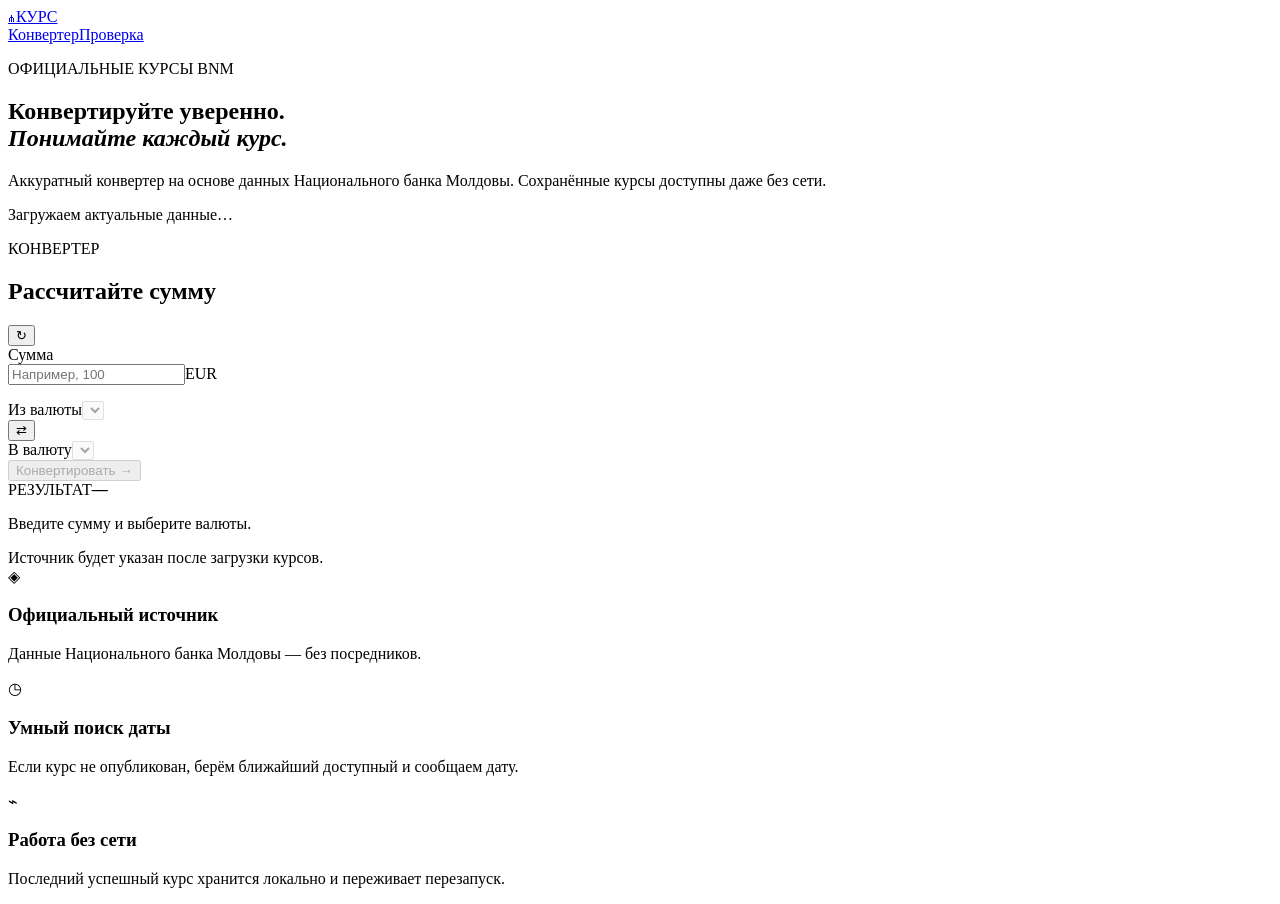
==== currency_converter/web_static/index.html @ 56bebf0b "feat: replace desktop UI with Russian web interface" ====
<!doctype html>
<html lang="ru">
<head>
  <meta charset="utf-8">
  <meta name="viewport" content="width=device-width, initial-scale=1">
  <meta name="theme-color" content="#111a2d">
  <title>Курс · Конвертер валют</title>
  <link rel="stylesheet" href="/app.css">
</head>
<body>
  <main class="shell">
    <header class="topbar">
      <a class="brand" href="/" aria-label="Курс — главная"><span class="brand-mark">₼</span><span>КУРС</span></a>
      <nav><a href="#converter">Конвертер</a><a href="/tests.html">Проверка</a></nav>
    </header>
    <section class="hero">
      <p class="eyebrow">ОФИЦИАЛЬНЫЕ КУРСЫ BNM</p>
      <h1>Конвертируйте уверенно.<br><em>Понимайте каждый курс.</em></h1>
      <p class="lead">Аккуратный конвертер на основе данных Национального банка Молдовы. Сохранённые курсы доступны даже без сети.</p>
      <div id="status" class="status loading" role="status">Загружаем актуальные данные…</div>
    </section>
    <section id="converter" class="converter-card" aria-label="Конвертер валют">
      <div class="card-header"><div><p class="eyebrow">КОНВЕРТЕР</p><h2>Рассчитайте сумму</h2></div><button id="refresh" class="icon-button" title="Обновить курсы" aria-label="Обновить курсы">↻</button></div>
      <div class="input-group"><label for="amount">Сумма</label><div class="amount-wrap"><input id="amount" inputmode="decimal" autocomplete="off" placeholder="Например, 100" aria-describedby="amount-error"><span id="from-sign">EUR</span></div><p id="amount-error" class="field-error" aria-live="polite"></p></div>
      <div class="currency-grid">
        <div><label for="source">Из валюты</label><select id="source" disabled></select></div>
        <button id="swap" class="swap" title="Поменять валюты местами" aria-label="Поменять валюты местами">⇄</button>
        <div><label for="target">В валюту</label><select id="target" disabled></select></div>
      </div>
      <button id="convert" class="primary" disabled>Конвертировать <span>→</span></button>
      <div class="result" aria-live="polite"><span class="result-label">РЕЗУЛЬТАТ</span><strong id="result">—</strong><p id="formula">Введите сумму и выберите валюты.</p></div>
      <footer id="rate-meta" class="rate-meta">Источник будет указан после загрузки курсов.</footer>
    </section>
    <section class="trust-grid">
      <article><span>◈</span><h3>Официальный источник</h3><p>Данные Национального банка Молдовы — без посредников.</p></article>
      <article><span>◷</span><h3>Умный поиск даты</h3><p>Если курс не опубликован, берём ближайший доступный и сообщаем дату.</p></article>
      <article><span>⌁</span><h3>Работа без сети</h3><p>Последний успешный курс хранится локально и переживает перезапуск.</p></article>
    </section>
  </main>
  <script src="/app.js"></script>
</body>
</html>
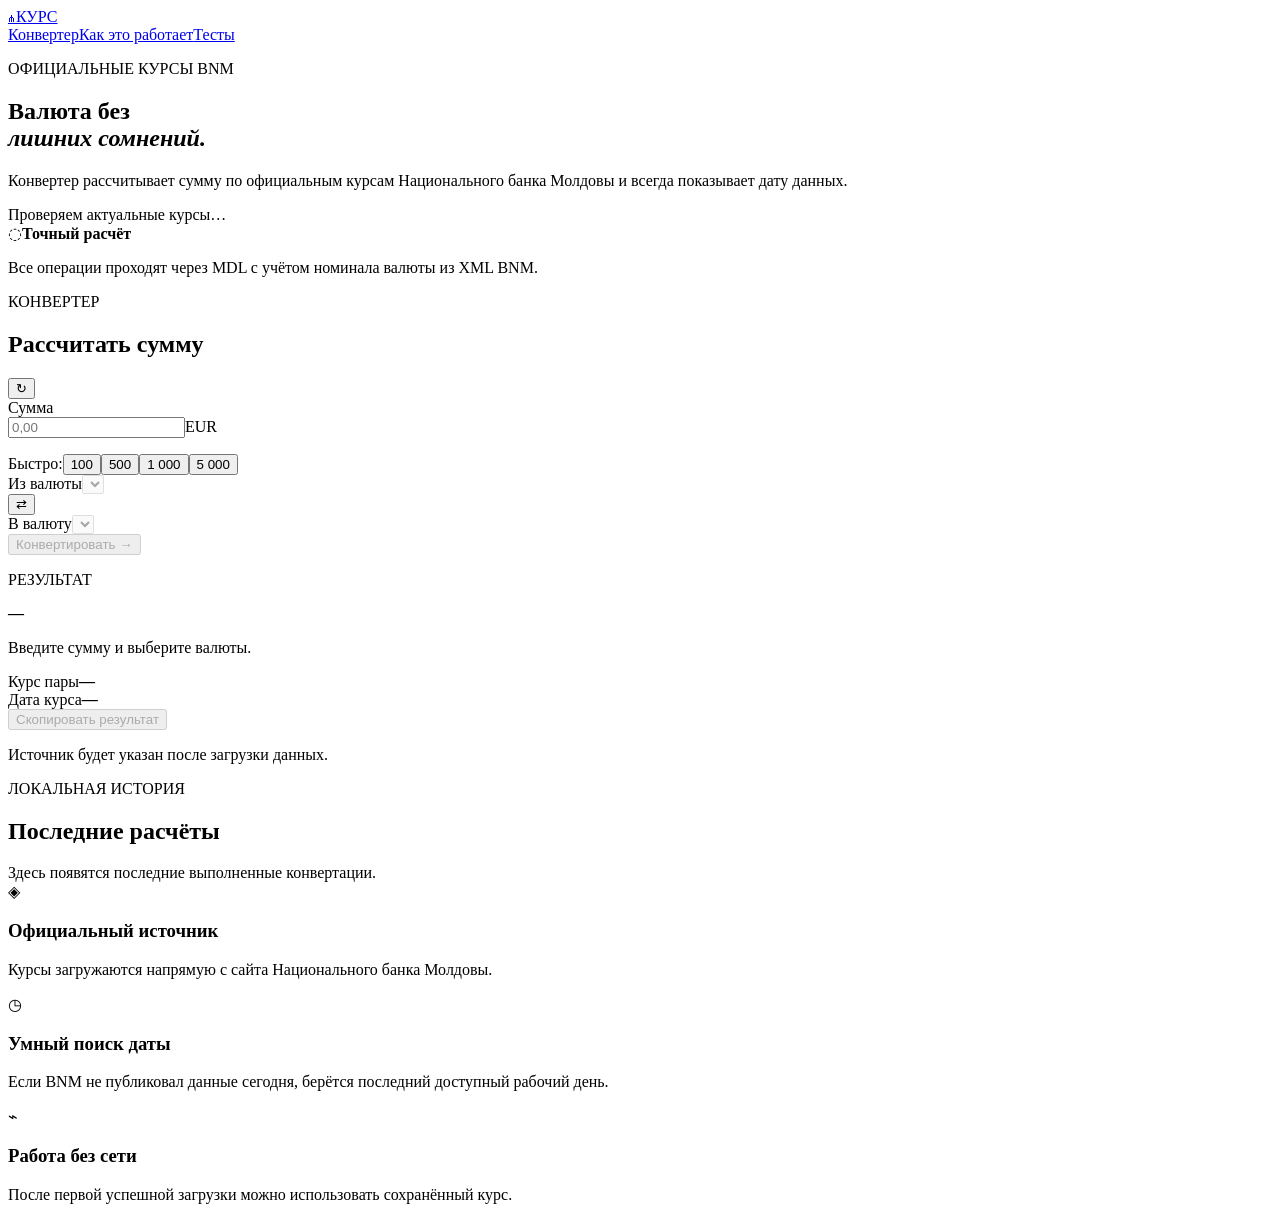
==== commit cd82039d: "feat: expand converter experience and test controls" ====
--- a/currency_converter/web_static/index.html
+++ b/currency_converter/web_static/index.html
@@ -1,42 +1,10 @@
 <!doctype html>
 <html lang="ru">
-<head>
-  <meta charset="utf-8">
-  <meta name="viewport" content="width=device-width, initial-scale=1">
-  <meta name="theme-color" content="#111a2d">
-  <title>Курс · Конвертер валют</title>
-  <link rel="stylesheet" href="/app.css">
-</head>
-<body>
-  <main class="shell">
-    <header class="topbar">
-      <a class="brand" href="/" aria-label="Курс — главная"><span class="brand-mark">₼</span><span>КУРС</span></a>
-      <nav><a href="#converter">Конвертер</a><a href="/tests.html">Проверка</a></nav>
-    </header>
-    <section class="hero">
-      <p class="eyebrow">ОФИЦИАЛЬНЫЕ КУРСЫ BNM</p>
-      <h1>Конвертируйте уверенно.<br><em>Понимайте каждый курс.</em></h1>
-      <p class="lead">Аккуратный конвертер на основе данных Национального банка Молдовы. Сохранённые курсы доступны даже без сети.</p>
-      <div id="status" class="status loading" role="status">Загружаем актуальные данные…</div>
-    </section>
-    <section id="converter" class="converter-card" aria-label="Конвертер валют">
-      <div class="card-header"><div><p class="eyebrow">КОНВЕРТЕР</p><h2>Рассчитайте сумму</h2></div><button id="refresh" class="icon-button" title="Обновить курсы" aria-label="Обновить курсы">↻</button></div>
-      <div class="input-group"><label for="amount">Сумма</label><div class="amount-wrap"><input id="amount" inputmode="decimal" autocomplete="off" placeholder="Например, 100" aria-describedby="amount-error"><span id="from-sign">EUR</span></div><p id="amount-error" class="field-error" aria-live="polite"></p></div>
-      <div class="currency-grid">
-        <div><label for="source">Из валюты</label><select id="source" disabled></select></div>
-        <button id="swap" class="swap" title="Поменять валюты местами" aria-label="Поменять валюты местами">⇄</button>
-        <div><label for="target">В валюту</label><select id="target" disabled></select></div>
-      </div>
-      <button id="convert" class="primary" disabled>Конвертировать <span>→</span></button>
-      <div class="result" aria-live="polite"><span class="result-label">РЕЗУЛЬТАТ</span><strong id="result">—</strong><p id="formula">Введите сумму и выберите валюты.</p></div>
-      <footer id="rate-meta" class="rate-meta">Источник будет указан после загрузки курсов.</footer>
-    </section>
-    <section class="trust-grid">
-      <article><span>◈</span><h3>Официальный источник</h3><p>Данные Национального банка Молдовы — без посредников.</p></article>
-      <article><span>◷</span><h3>Умный поиск даты</h3><p>Если курс не опубликован, берём ближайший доступный и сообщаем дату.</p></article>
-      <article><span>⌁</span><h3>Работа без сети</h3><p>Последний успешный курс хранится локально и переживает перезапуск.</p></article>
-    </section>
-  </main>
-  <script src="/app.js"></script>
-</body>
-</html>
+<head><meta charset="utf-8"><meta name="viewport" content="width=device-width, initial-scale=1"><meta name="theme-color" content="#0c1930"><title>КУРС · Конвертер валют</title><link rel="stylesheet" href="/app.css"></head>
+<body><main class="page-shell">
+<header class="topbar"><a class="brand" href="/" aria-label="КУРС — главная"><span class="brand-symbol">₼</span><span>КУРС</span></a><nav aria-label="Навигация"><a class="active" href="#converter">Конвертер</a><a href="#about">Как это работает</a><a href="/tests.html">Тесты</a></nav></header>
+<section class="hero"><div><p class="eyebrow">ОФИЦИАЛЬНЫЕ КУРСЫ BNM</p><h1>Валюта без<br><em>лишних сомнений.</em></h1><p class="hero-copy">Конвертер рассчитывает сумму по официальным курсам Национального банка Молдовы и всегда показывает дату данных.</p><div id="status" class="status loading" role="status">Проверяем актуальные курсы…</div></div><aside class="hero-note"><span class="note-icon">◌</span><b>Точный расчёт</b><p>Все операции проходят через MDL с учётом номинала валюты из XML BNM.</p></aside></section>
+<section id="converter" class="converter-layout" aria-label="Конвертер валют"><div class="converter-card"><div class="card-heading"><div><p class="eyebrow">КОНВЕРТЕР</p><h2>Рассчитать сумму</h2></div><button id="refresh" class="circle-button" title="Обновить официальный курс" aria-label="Обновить официальный курс">↻</button></div><label class="label" for="amount">Сумма</label><div class="amount-control"><input id="amount" inputmode="decimal" autocomplete="off" placeholder="0,00" aria-describedby="amount-error"><span id="from-sign">EUR</span></div><p id="amount-error" class="field-error" aria-live="polite"></p><div class="quick-row" aria-label="Быстрый выбор суммы"><span>Быстро:</span><button data-amount="100">100</button><button data-amount="500">500</button><button data-amount="1000">1 000</button><button data-amount="5000">5 000</button></div><div class="currency-row"><div><label class="label" for="source">Из валюты</label><select id="source" disabled></select></div><button id="swap" class="swap-button" title="Поменять валюты местами" aria-label="Поменять валюты местами">⇄</button><div><label class="label" for="target">В валюту</label><select id="target" disabled></select></div></div><button id="convert" class="primary" disabled>Конвертировать <span>→</span></button></div><aside class="result-card" aria-live="polite"><p class="eyebrow">РЕЗУЛЬТАТ</p><strong id="result">—</strong><p id="formula" class="formula">Введите сумму и выберите валюты.</p><div class="result-divider"></div><div class="rate-line"><span>Курс пары</span><b id="pair-rate">—</b></div><div class="rate-line"><span>Дата курса</span><b id="rate-date">—</b></div><button id="copy-result" class="secondary" disabled>Скопировать результат</button><p id="rate-meta" class="rate-meta">Источник будет указан после загрузки данных.</p></aside></section>
+<section class="history-section" aria-labelledby="history-title"><div class="section-heading"><div><p class="eyebrow">ЛОКАЛЬНАЯ ИСТОРИЯ</p><h2 id="history-title">Последние расчёты</h2></div><button id="clear-history" class="text-button" hidden>Очистить</button></div><div id="history" class="history-empty">Здесь появятся последние выполненные конвертации.</div></section>
+<section id="about" class="feature-grid"><article><span>◈</span><h3>Официальный источник</h3><p>Курсы загружаются напрямую с сайта Национального банка Молдовы.</p></article><article><span>◷</span><h3>Умный поиск даты</h3><p>Если BNM не публиковал данные сегодня, берётся последний доступный рабочий день.</p></article><article><span>⌁</span><h3>Работа без сети</h3><p>После первой успешной загрузки можно использовать сохранённый курс.</p></article></section>
+</main><script src="/app.js"></script></body></html>
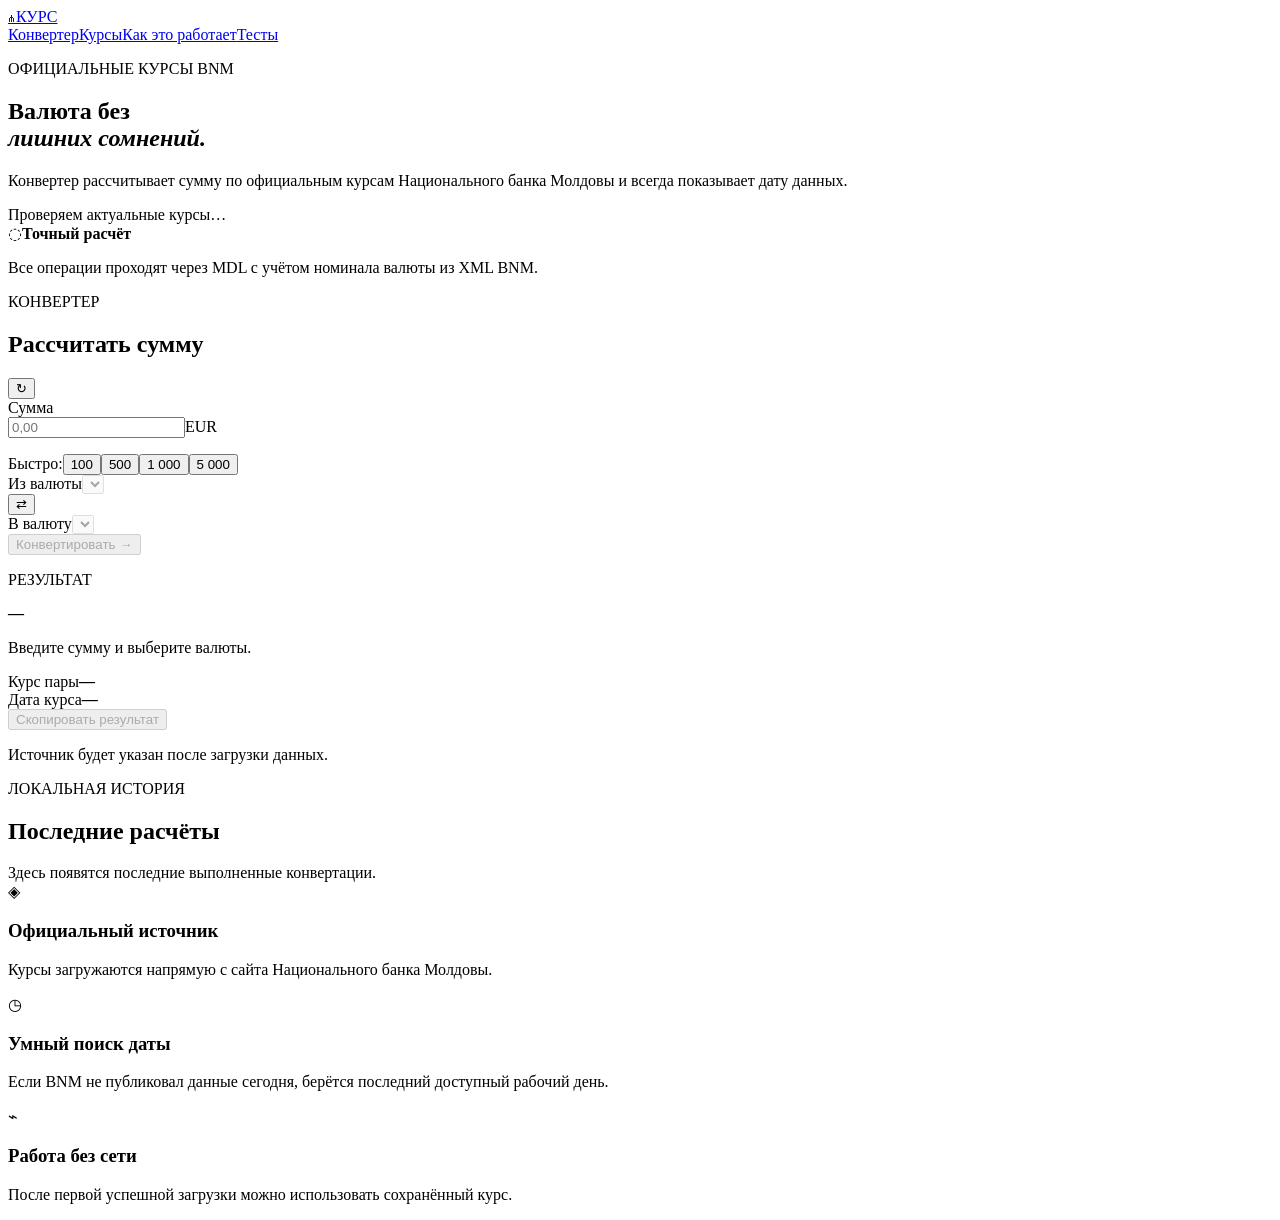
==== commit a6d73fe0: "feat: add currency directory and polished README" ====
--- a/currency_converter/web_static/index.html
+++ b/currency_converter/web_static/index.html
@@ -2,7 +2,7 @@
 <html lang="ru">
 <head><meta charset="utf-8"><meta name="viewport" content="width=device-width, initial-scale=1"><meta name="theme-color" content="#0c1930"><title>КУРС · Конвертер валют</title><link rel="stylesheet" href="/app.css"></head>
 <body><main class="page-shell">
-<header class="topbar"><a class="brand" href="/" aria-label="КУРС — главная"><span class="brand-symbol">₼</span><span>КУРС</span></a><nav aria-label="Навигация"><a class="active" href="#converter">Конвертер</a><a href="#about">Как это работает</a><a href="/tests.html">Тесты</a></nav></header>
+<header class="topbar"><a class="brand" href="/" aria-label="КУРС — главная"><span class="brand-symbol">₼</span><span>КУРС</span></a><nav aria-label="Навигация"><a class="active" href="#converter">Конвертер</a><a href="/rates.html">Курсы</a><a href="#about">Как это работает</a><a href="/tests.html">Тесты</a></nav></header>
 <section class="hero"><div><p class="eyebrow">ОФИЦИАЛЬНЫЕ КУРСЫ BNM</p><h1>Валюта без<br><em>лишних сомнений.</em></h1><p class="hero-copy">Конвертер рассчитывает сумму по официальным курсам Национального банка Молдовы и всегда показывает дату данных.</p><div id="status" class="status loading" role="status">Проверяем актуальные курсы…</div></div><aside class="hero-note"><span class="note-icon">◌</span><b>Точный расчёт</b><p>Все операции проходят через MDL с учётом номинала валюты из XML BNM.</p></aside></section>
 <section id="converter" class="converter-layout" aria-label="Конвертер валют"><div class="converter-card"><div class="card-heading"><div><p class="eyebrow">КОНВЕРТЕР</p><h2>Рассчитать сумму</h2></div><button id="refresh" class="circle-button" title="Обновить официальный курс" aria-label="Обновить официальный курс">↻</button></div><label class="label" for="amount">Сумма</label><div class="amount-control"><input id="amount" inputmode="decimal" autocomplete="off" placeholder="0,00" aria-describedby="amount-error"><span id="from-sign">EUR</span></div><p id="amount-error" class="field-error" aria-live="polite"></p><div class="quick-row" aria-label="Быстрый выбор суммы"><span>Быстро:</span><button data-amount="100">100</button><button data-amount="500">500</button><button data-amount="1000">1 000</button><button data-amount="5000">5 000</button></div><div class="currency-row"><div><label class="label" for="source">Из валюты</label><select id="source" disabled></select></div><button id="swap" class="swap-button" title="Поменять валюты местами" aria-label="Поменять валюты местами">⇄</button><div><label class="label" for="target">В валюту</label><select id="target" disabled></select></div></div><button id="convert" class="primary" disabled>Конвертировать <span>→</span></button></div><aside class="result-card" aria-live="polite"><p class="eyebrow">РЕЗУЛЬТАТ</p><strong id="result">—</strong><p id="formula" class="formula">Введите сумму и выберите валюты.</p><div class="result-divider"></div><div class="rate-line"><span>Курс пары</span><b id="pair-rate">—</b></div><div class="rate-line"><span>Дата курса</span><b id="rate-date">—</b></div><button id="copy-result" class="secondary" disabled>Скопировать результат</button><p id="rate-meta" class="rate-meta">Источник будет указан после загрузки данных.</p></aside></section>
 <section class="history-section" aria-labelledby="history-title"><div class="section-heading"><div><p class="eyebrow">ЛОКАЛЬНАЯ ИСТОРИЯ</p><h2 id="history-title">Последние расчёты</h2></div><button id="clear-history" class="text-button" hidden>Очистить</button></div><div id="history" class="history-empty">Здесь появятся последние выполненные конвертации.</div></section>
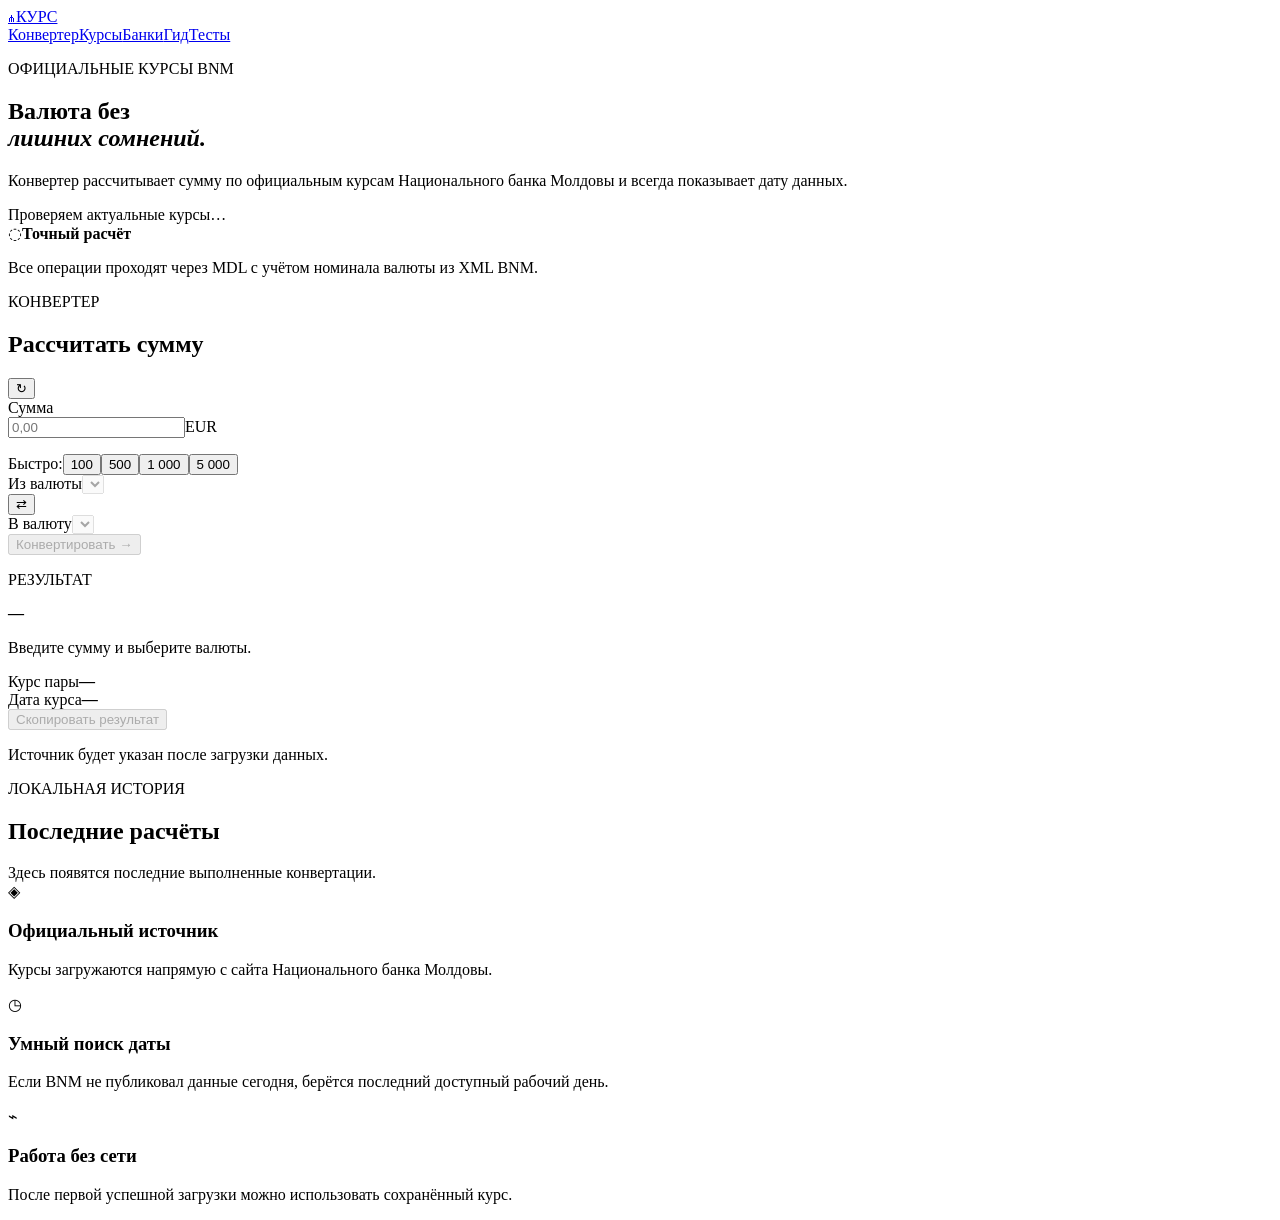
==== commit 474270d2: "feat: add bank directory and financial guide" ====
--- a/currency_converter/web_static/index.html
+++ b/currency_converter/web_static/index.html
@@ -2,7 +2,7 @@
 <html lang="ru">
 <head><meta charset="utf-8"><meta name="viewport" content="width=device-width, initial-scale=1"><meta name="theme-color" content="#0c1930"><title>КУРС · Конвертер валют</title><link rel="stylesheet" href="/app.css"></head>
 <body><main class="page-shell">
-<header class="topbar"><a class="brand" href="/" aria-label="КУРС — главная"><span class="brand-symbol">₼</span><span>КУРС</span></a><nav aria-label="Навигация"><a class="active" href="#converter">Конвертер</a><a href="/rates.html">Курсы</a><a href="#about">Как это работает</a><a href="/tests.html">Тесты</a></nav></header>
+<header class="topbar"><a class="brand" href="/" aria-label="КУРС — главная"><span class="brand-symbol">₼</span><span>КУРС</span></a><nav aria-label="Навигация"><a class="active" href="#converter">Конвертер</a><a href="/rates.html">Курсы</a><a href="/banks.html">Банки</a><a href="/guide.html">Гид</a><a href="/tests.html">Тесты</a></nav></header>
 <section class="hero"><div><p class="eyebrow">ОФИЦИАЛЬНЫЕ КУРСЫ BNM</p><h1>Валюта без<br><em>лишних сомнений.</em></h1><p class="hero-copy">Конвертер рассчитывает сумму по официальным курсам Национального банка Молдовы и всегда показывает дату данных.</p><div id="status" class="status loading" role="status">Проверяем актуальные курсы…</div></div><aside class="hero-note"><span class="note-icon">◌</span><b>Точный расчёт</b><p>Все операции проходят через MDL с учётом номинала валюты из XML BNM.</p></aside></section>
 <section id="converter" class="converter-layout" aria-label="Конвертер валют"><div class="converter-card"><div class="card-heading"><div><p class="eyebrow">КОНВЕРТЕР</p><h2>Рассчитать сумму</h2></div><button id="refresh" class="circle-button" title="Обновить официальный курс" aria-label="Обновить официальный курс">↻</button></div><label class="label" for="amount">Сумма</label><div class="amount-control"><input id="amount" inputmode="decimal" autocomplete="off" placeholder="0,00" aria-describedby="amount-error"><span id="from-sign">EUR</span></div><p id="amount-error" class="field-error" aria-live="polite"></p><div class="quick-row" aria-label="Быстрый выбор суммы"><span>Быстро:</span><button data-amount="100">100</button><button data-amount="500">500</button><button data-amount="1000">1 000</button><button data-amount="5000">5 000</button></div><div class="currency-row"><div><label class="label" for="source">Из валюты</label><select id="source" disabled></select></div><button id="swap" class="swap-button" title="Поменять валюты местами" aria-label="Поменять валюты местами">⇄</button><div><label class="label" for="target">В валюту</label><select id="target" disabled></select></div></div><button id="convert" class="primary" disabled>Конвертировать <span>→</span></button></div><aside class="result-card" aria-live="polite"><p class="eyebrow">РЕЗУЛЬТАТ</p><strong id="result">—</strong><p id="formula" class="formula">Введите сумму и выберите валюты.</p><div class="result-divider"></div><div class="rate-line"><span>Курс пары</span><b id="pair-rate">—</b></div><div class="rate-line"><span>Дата курса</span><b id="rate-date">—</b></div><button id="copy-result" class="secondary" disabled>Скопировать результат</button><p id="rate-meta" class="rate-meta">Источник будет указан после загрузки данных.</p></aside></section>
 <section class="history-section" aria-labelledby="history-title"><div class="section-heading"><div><p class="eyebrow">ЛОКАЛЬНАЯ ИСТОРИЯ</p><h2 id="history-title">Последние расчёты</h2></div><button id="clear-history" class="text-button" hidden>Очистить</button></div><div id="history" class="history-empty">Здесь появятся последние выполненные конвертации.</div></section>
